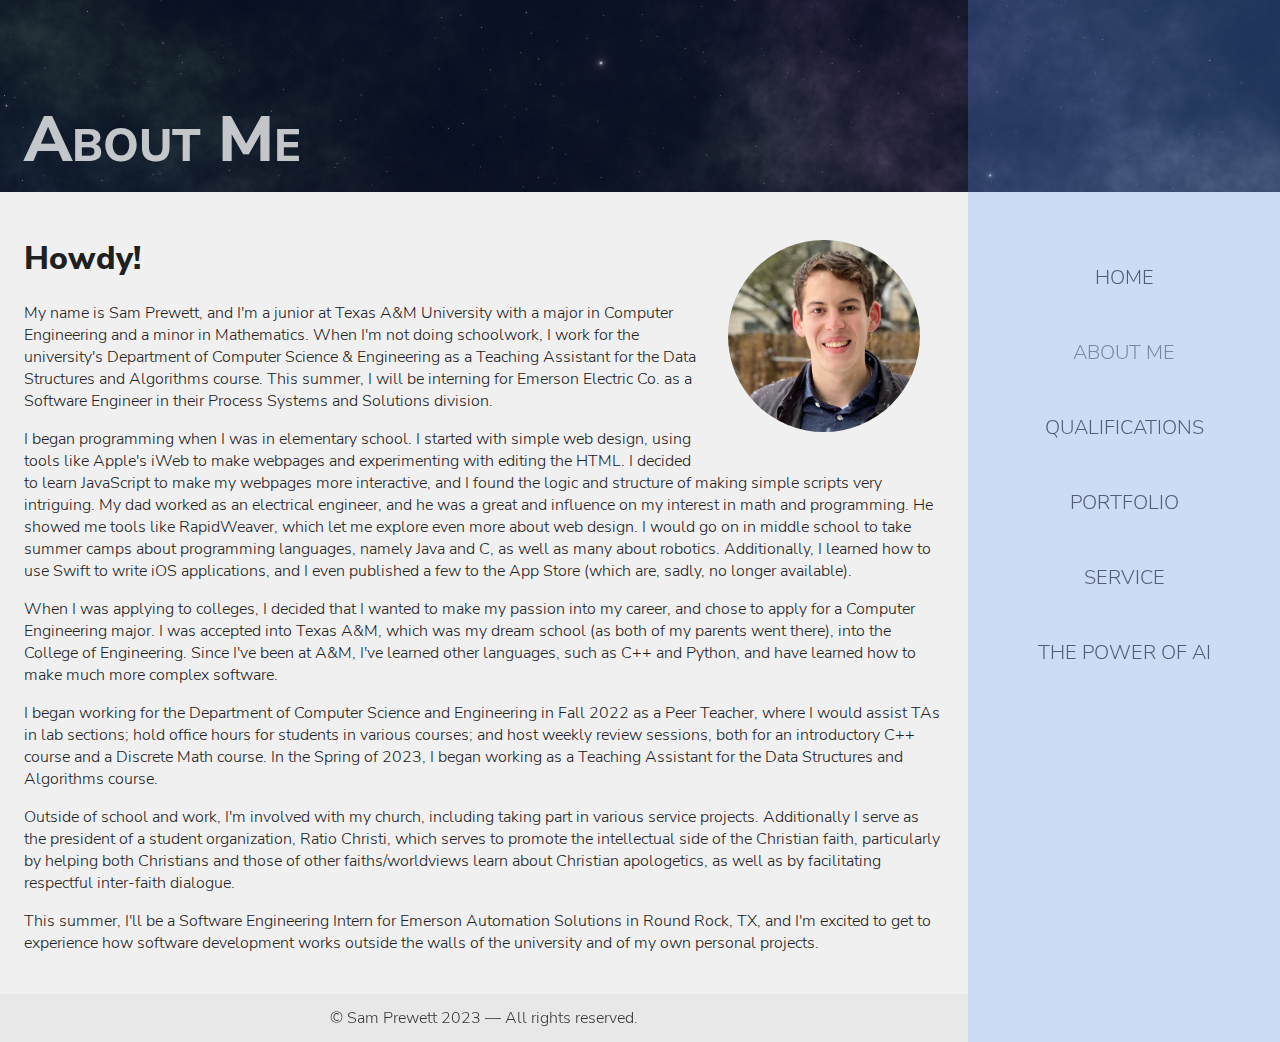
==== about/index.html @ 18d5f35b "Initial commit" ====
<!DOCTYPE html>
<html lang="en">
<head>
    <meta charset="UTF-8">
    <meta http-equiv="X-UA-Compatible" content="IE=edge">
    <meta name="viewport" content="width=device-width, initial-scale=1.0">
    <link rel="stylesheet" href="../resources/style1.css"/>
    <title>About Me  |  Sam Prewett</title>
</head>
<body>
    <div class="title">
        <h1>About Me</h1>
    </div>
    <div class="content">
        <img src="../resources/profile.png" id="profile" width="200" height="200"/>
        <h1>Howdy!</h1>
        <p>
            My name is Sam Prewett, and I'm a junior at Texas A&M University with a major in Computer Engineering and a minor in Mathematics.
            When I'm not doing schoolwork, I work for the university's Department of Computer Science & Engineering
            as a Teaching Assistant for the Data Structures and Algorithms course.
            This summer, I will be interning for Emerson Electric Co. as a Software Engineer in their Process Systems and Solutions division.
        </p>
        <p>
            I began programming when I was in elementary school.
            I started with simple web design, using tools like Apple's iWeb to make webpages and experimenting with editing the HTML.
            I decided to learn JavaScript to make my webpages more interactive, and I found the logic and structure of making simple scripts very intriguing.
            My dad worked as an electrical engineer, and he was a great and influence on my interest in math and programming.
            He showed me tools like RapidWeaver, which let me explore even more about web design.
            I would go on in middle school to take summer camps about programming languages, namely Java and C, as well as many about robotics.
            Additionally, I learned how to use Swift to write iOS applications, and I even published a few to the App Store (which are, sadly, no longer available).
        </p>
        <p>
            When I was applying to colleges, I decided that I wanted to make my passion into my career, and chose to apply for a Computer Engineering major.
            I was accepted into Texas A&M, which was my dream school (as both of my parents went there), into the College of Engineering.
            Since I've been at A&M, I've learned other languages, such as C++ and Python, and have learned how to make much more complex software.
        </p>
        <p>
            I began working for the Department of Computer Science and Engineering in Fall 2022 as a Peer Teacher, where I would assist TAs in lab sections; 
            hold office hours for students in various courses; and host weekly review sessions, both for an introductory C++ course and a Discrete Math course.
            In the Spring of 2023, I began working as a Teaching Assistant for the Data Structures and Algorithms course.
        </p>
        <p>
            Outside of school and work, I'm involved with my church, including taking part in various service projects. 
            Additionally I serve as the president of a student organization, Ratio Christi, which serves to 
            promote the intellectual side of the Christian faith, particularly by helping both Christians and those of other faiths/worldviews 
            learn about Christian apologetics, as well as by facilitating respectful inter-faith dialogue.
        </p>
        <p>
            This summer, I'll be a Software Engineering Intern for Emerson Automation Solutions in Round Rock, TX, and I'm excited to get to experience
            how software development works outside the walls of the university and of my own personal projects.
        </p>
    </div>
    <div class="sidebar">
        <nav>
            <a href="../" class="home"></a>
            <a><span>About Me</span></a>
            <a href="../qualifications/"><span>Qualifications</span></a>
            <a href="../portfolio/"><span>Portfolio</span></a>
            <a href="../service/"><span>Service</span></a>
            <a href="../ai"><span>The Power of AI</span></a>
        </nav>
    </div>
    <div class="footer">
        <span>&copy; Sam Prewett 2023 &mdash; All rights reserved.</span>
    </div>
</body>
</html>
---- resources/style1.css ----
@font-face {
	font-family: Nunito Sans;
	src: url(NunitoSans/NunitoSans-ExtraLight.ttf);
	font-weight: 200;
}

@font-face {
	font-family: Nunito Sans;
	src: url(NunitoSans/NunitoSans-ExtraLightItalic.ttf);
	font-weight: 200;
	font-style: italic;
}

@font-face {
	font-family: Nunito Sans;
	src: url(NunitoSans/NunitoSans-Light.ttf);
}

@font-face {
	font-family: Nunito Sans;
	src: url(NunitoSans/NunitoSans-LightItalic.ttf);
	font-style: italic;
}

@font-face {
	font-family: Nunito Sans;
	src: url(NunitoSans/NunitoSans-ExtraBold.ttf);
	font-weight: bold;
}

@font-face {
	font-family: Nunito Sans;
	src: url(NunitoSans/NunitoSans-ExtraBoldItalic.ttf);
	font-weight: bold;
	font-style: italic;
}

@keyframes floatin-landing {
	0% {top: 21vh; opacity: 0%}
	100% {top: 20vh; opacity: 100%}
}

@keyframes floatin-title-landing {
	0% {transform: translate(-50%, -35%) scale(102.5%); opacity: 0%}
	100% {transform: translate(-50%, -35%); opacity: 100%;}
}

@keyframes floatin-title {
	0% {transform: translateY(-40%); opacity: 0%}
	100% {transform: translateY(-50%); opacity: 100%}
}

@keyframes floatin-nav {
	0% {transform: translateY(2.5%); opacity: 0%}
	100% {transform: none; opacity: 100%}
}

@keyframes floatin-profile {
	0% {transform: translateY(5%); opacity: 0%}
	100% {transform: none; opacity: 100%;}
}

@media screen and (max-width: 13in) {
	nav#resume {
		flex-direction: column !important;
	}
}

html {
	scroll-behavior: smooth;
}

body:not(.landing) {
	box-sizing: border-box;
	position: absolute;
	margin: 0;
	overflow-x: hidden;
	background-color: #f0f0f0;
	color: #202020;
	font-family: Nunito Sans, sans-serif;
	width: 100%;
}

div.title {
	background: url(space.png);
	background-attachment:fixed;
	background-size: cover;
	background-position: calc(50vw - max(100vw, 100vh * 8 / 5) / 2) calc(1in - max(100vh, 100vw * 5 / 8) / 2);
	position: absolute;
	top: 0;
	left: 0;
	width: 100%;
	height: 2in;
	user-select: none;
	color: rgba(255, 255, 255, 75%);
	padding-left: 0.25in;
}

div.title::after {
	content: "";
	position: absolute;
	top: 0;
	left: 0;
	width: 100%;
	height: 100%;
	background-color: rgba(24, 48, 96, 25%);
	z-index: 0;
}

div.title h1 {
	position: relative;
	font-variant-caps: small-caps;
	display: block;
	margin: 0;
	top: 50%;
	font-size: 48pt;
	animation: floatin-title 0.8s ease-out forwards;
	z-index: 1;
}

div.content {
	min-height: max(calc(100vh - 3in), 4.75in);
	top: 2in;
	left: 0;
	width: calc(100% - 3.75in);
	padding: 2.25in 0.25in 0.25in 0.25in;
}

img#profile {
	width: 2in;
	height: 2in;
	border-radius: 50%;
	float: right;
	padding: 0.25in;
	animation: floatin-profile 0.8s ease-out forwards;
}

div.content div.textbox {
	border: 2pt solid #808090;
	border-radius: 12pt;
	padding: 9pt;
	margin: 18pt 2in;
}

div.content ul {
	padding-bottom: 3pt;
}

div.content li {
	margin: 3pt 0;
}

div.content a {
	color: #2070b0;
	text-decoration: none;
	transition: 0.1s color;
}

div.content a:hover {
	color: #60a0e0;
}

div.content .large {
	font-size: 15pt;
}

nav#resume {
	display: flex;
	flex-direction: row;
	justify-content: space-around;
	margin: 0.25in;
	font-size: 15pt;
	text-align: center;
}

nav#resume * {
	display: block;
}

div.sidebar {
	position: absolute;
	background-color: rgba(96, 160, 255, 25%);
	top: 0%;
	left: calc(100% - 3.25in);
	width: 3.25in;
	height: calc(100% - 2.5in);
	padding: 0;
	padding-top: 2.5in;
}

div.sidebar nav {
	position: sticky;
	width: 100%;
	top: 0.5in;
	margin-bottom: 0.5in;
	display: flex;
	justify-content: space-around;
	flex-direction: column;
	animation: floatin-nav 0.8s ease-out forwards;
}

div.sidebar nav a {
	display: block;
	font-size: 15pt;
	text-transform: uppercase;
	text-decoration: none;
	flex-basis: 100%;
	text-align: center;
	padding: 0.25in 0in;
	color: rgba(0, 8, 32, 40%);
	user-select: none;
}

div.sidebar nav a[href] {
	transition: color 0.3s;
	color: rgba(0, 8, 32, 60%);
}

div.sidebar nav a[href]:hover {
	color: rgba(0, 8, 32, 100%);
}

div.sidebar nav a.home::after {
	content: "Home";
	display: block;
	position: relative;
	top: 50%;
	transform: scale(100%);
	transition: transform 0.3s;
}

div.sidebar nav a.home:hover::after {
	transform: scale(105%);
}

div.sidebar nav a span {
	display: block;
	position: relative;
	top: 50%;
	transform: scale(100%);
	transition: transform 0.3s;
}

div.sidebar nav a[href]:hover * {
	transform: scale(105%);
}

div.footer {
	height: 0.5in;
	width: calc(100% - 3.25in);
	text-align: center;
	background-color: #e8e8e8;
	color: #383838;
}

div.footer span {
	position: relative;
	display: block;
	top: 50%;
	transform: translateY(-50%);
}

body.landing {
	margin: 0;
	overflow: hidden;
	height: 100vh;
	width: 100vw;
	background-image: url(space.png);
	background-position: center;
	background-repeat: no-repeat;
	background-size: cover;
	color: rgba(255, 255, 255, 80%);
	font-family: Nunito Sans, sans-serif;
	font-weight: 200;
	user-select: none;
}

body.landing::after {
	z-index: -1;
	content: "";
	position: absolute;
	left: 0;
	top: 0;
	width: 100vw;
	height: 100vh;
	background-color: rgba(12, 24, 48, 60%);
}

div.landing-title {
	width: 100%;
	position:absolute;
	left:0;
	top:0;
	height: 20vh;
}

div.landing-title h1 {
	position: relative;
	font-variant-caps: small-caps;
	top: 50%;
	left: 50%;
	transform: translate(-50%, -35%);
	text-align: center;
	font-size: min(15vh, 12.5vw);
	margin: 0px;
	animation: floatin-title-landing 0.8s ease-out forwards;
}

div.landing-description {
	position:absolute;
	width:66.7%;
	height: 75vh;
	left:0%;
	animation: floatin-landing 0.8s ease-out forwards;
}

div.landing-description div {
	position: relative;
	padding-left: 5%;
	padding-right: 5%;
	text-align: center;
	top: 50%;
	transform: translateY(-50%);
}

div.landing-description div span {
	position: relative;
	display: block;
	padding: 2.5vh 0;
	font-size: min(5vh, 2.5vw);
}

div.landing-description div span:not(:last-child)::after {
	content: "";
	position: absolute;
	display: block;
	height: 0;
	width: 0;
	top: 100%;
	left: 50%;
	border: 0.75vh solid rgba(224, 240, 255, 50%);
	border-radius: 25%;
	transform: rotate(45deg);
}

div.landing-description::after {
	content: "";
	display: block;
	position: absolute;
	background-color: rgba(255, 255, 255, 20%);
	top: 15%;
	left: 100%;
	width: 0.2vmax;
	height: 70%;
}

div.landing-navigation {
	position:absolute;
	width:33.3%;
	height: 65vh;
	left:66.7%;
	animation: floatin-landing 0.8s ease-out forwards;
	padding: 5vh 0vw;
}

div.landing-navigation nav {
	display: flex;
	justify-content: space-around;
	flex-direction: column;
	position: relative;
	top: 50%;
	left: 50%;
	height: 90%;
	text-align:center;
	transform: translate(-50%, -50%);
	max-width: 75%;
	word-wrap: normal;
}

div.landing-navigation nav a {
	display: block;
	flex-basis: 100%;
	position: relative;
	text-decoration: none;
	color:rgba(255, 255, 255, 50%);
	font-size: min(4vh, 2vw);
	transition: color 0.3s;
}

div.landing-navigation nav a:hover {
	color:rgba(255, 255, 255, 100%);
}

div.landing-navigation nav a:not(:last-child)::after {
	content: "";
	position: absolute;
	display: block;
	background-color: rgba(255, 255, 255, 20%);
	height: 0.15vmax;
	width: 60%;
	top: 100%;
	left: 20%;
}

div.landing-navigation nav a:hover span {
	transform: translateY(-50%) scale(105%);
}

div.landing-navigation nav a span {
	position: relative;
	display: block;
	top: 50%;
	transition: transform 0.3s;
	text-transform: lowercase;
	transform: translateY(-50%) scale(100%);
}

div.landing-copyright {
	position: absolute;
	top: 95vh;
	width: 100%;
	height: 5vh;
	text-align: center;
}

div.landing-copyright span {
	position: absolute;
	font-size: 2vh;
	left: 50%;
	top: 50%;
	width: 100%;
	transform: translate(-50%, -50%);
	color: rgba(255, 255, 255, 50%)
}
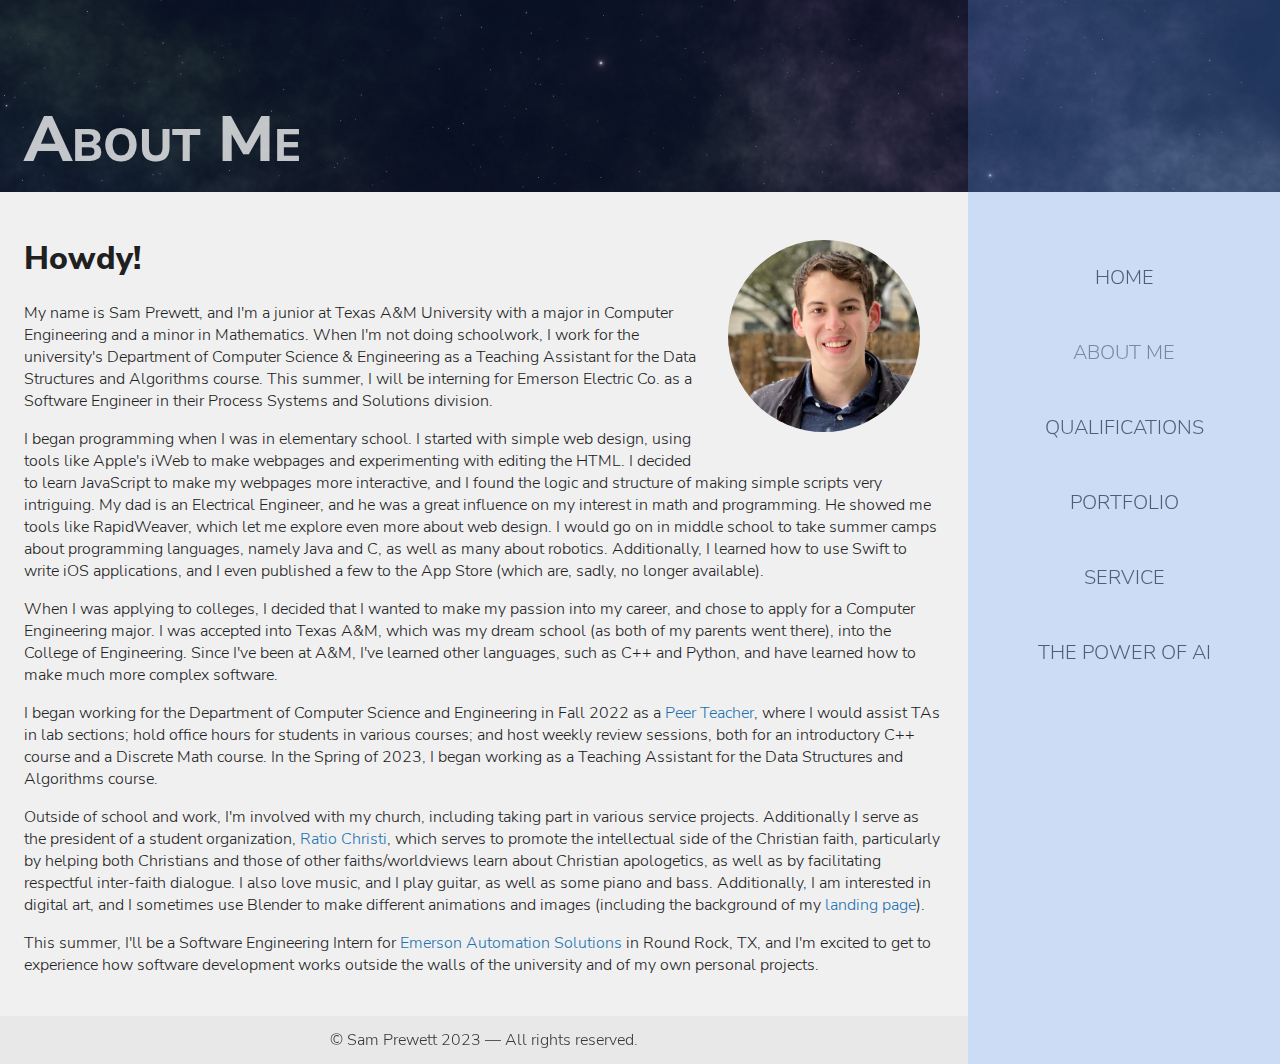
==== commit 6aa09280: "Finished Service and Portfolio sections" ====
--- a/about/index.html
+++ b/about/index.html
@@ -24,7 +24,7 @@
             I began programming when I was in elementary school.
             I started with simple web design, using tools like Apple's iWeb to make webpages and experimenting with editing the HTML.
             I decided to learn JavaScript to make my webpages more interactive, and I found the logic and structure of making simple scripts very intriguing.
-            My dad worked as an electrical engineer, and he was a great and influence on my interest in math and programming.
+            My dad is an Electrical Engineer, and he was a great influence on my interest in math and programming.
             He showed me tools like RapidWeaver, which let me explore even more about web design.
             I would go on in middle school to take summer camps about programming languages, namely Java and C, as well as many about robotics.
             Additionally, I learned how to use Swift to write iOS applications, and I even published a few to the App Store (which are, sadly, no longer available).
@@ -35,18 +35,20 @@
             Since I've been at A&M, I've learned other languages, such as C++ and Python, and have learned how to make much more complex software.
         </p>
         <p>
-            I began working for the Department of Computer Science and Engineering in Fall 2022 as a Peer Teacher, where I would assist TAs in lab sections; 
+            I began working for the Department of Computer Science and Engineering in Fall 2022 as a <a target="_blank" href="https://engineering.tamu.edu/cse/academics/peer-teachers/index.html">Peer Teacher</a>, where I would assist TAs in lab sections; 
             hold office hours for students in various courses; and host weekly review sessions, both for an introductory C++ course and a Discrete Math course.
             In the Spring of 2023, I began working as a Teaching Assistant for the Data Structures and Algorithms course.
         </p>
         <p>
             Outside of school and work, I'm involved with my church, including taking part in various service projects. 
-            Additionally I serve as the president of a student organization, Ratio Christi, which serves to 
+            Additionally I serve as the president of a student organization, <a target="_blank" href="http://rc-tamu.org/">Ratio Christi</a>, which serves to 
             promote the intellectual side of the Christian faith, particularly by helping both Christians and those of other faiths/worldviews 
-            learn about Christian apologetics, as well as by facilitating respectful inter-faith dialogue.
+            learn about Christian apologetics, as well as by facilitating respectful inter-faith dialogue. 
+            I also love music, and I play guitar, as well as some piano and bass. 
+            Additionally, I am interested in digital art, and I sometimes use Blender to make different animations and images (including the background of my <a href="../">landing page</a>).
         </p>
         <p>
-            This summer, I'll be a Software Engineering Intern for Emerson Automation Solutions in Round Rock, TX, and I'm excited to get to experience
+            This summer, I'll be a Software Engineering Intern for <a target="_blank" href="https://www.emerson.com/en-us/automation-solutions">Emerson Automation Solutions</a> in Round Rock, TX, and I'm excited to get to experience
             how software development works outside the walls of the university and of my own personal projects.
         </p>
     </div>
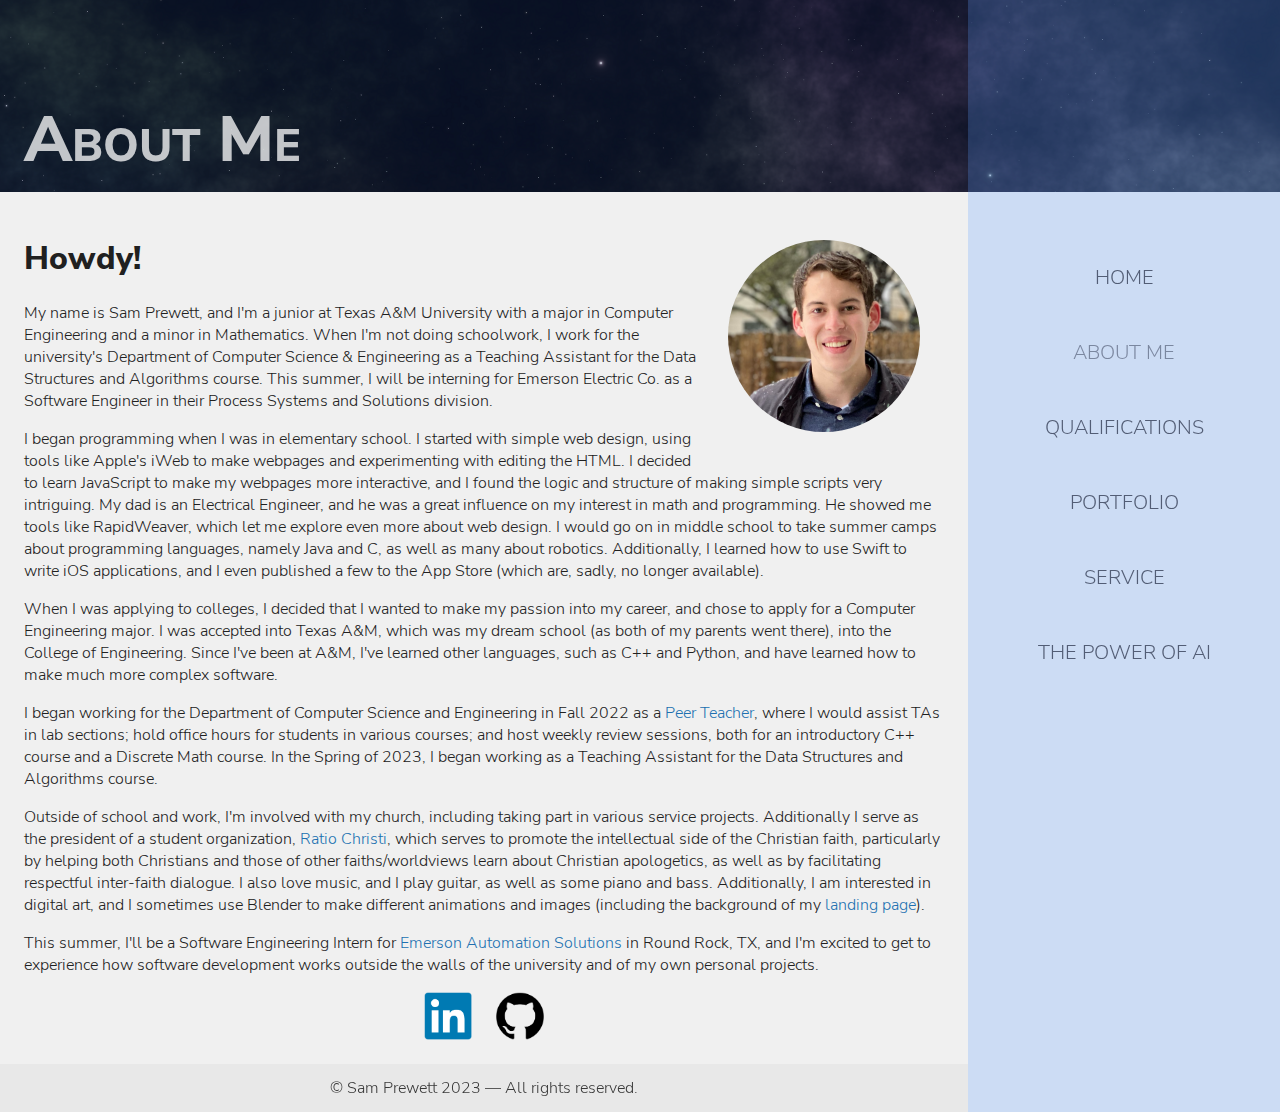
==== commit a162d302: "Added social media links" ====
--- a/about/index.html
+++ b/about/index.html
@@ -51,6 +51,10 @@
             This summer, I'll be a Software Engineering Intern for <a target="_blank" href="https://www.emerson.com/en-us/automation-solutions">Emerson Automation Solutions</a> in Round Rock, TX, and I'm excited to get to experience
             how software development works outside the walls of the university and of my own personal projects.
         </p>
+        <div class="social">
+            <a target="_blank" class="linkedin" href="https://www.linkedin.com/in/sam-prewett-8ab3b717a/"></a>
+            <a target="_blank" class="github" href="https://github.com/sam-cp"></a>
+        </div>
     </div>
     <div class="sidebar">
         <nav>
--- a/resources/style1.css
+++ b/resources/style1.css
@@ -63,6 +63,10 @@
 @media screen and (max-width: 13in) {
 	nav#resume {
 		flex-direction: column !important;
+	}
+
+	div.content div.textbox {
+		margin: 18pt 0.5in !important;
 	}
 }
 
@@ -139,7 +143,7 @@
 	border: 2pt solid #808090;
 	border-radius: 12pt;
 	padding: 9pt;
-	margin: 18pt 2in;
+	margin: 18pt 1in;
 }
 
 div.content ul {
@@ -175,6 +179,44 @@
 
 nav#resume * {
 	display: block;
+}
+
+div.social {
+	height: 0.5in;
+	display: flex;
+	flex-direction: row;
+	justify-content: center;
+}
+
+div.social a {
+	margin-left: 9pt;
+	margin-right: 9pt;
+	width: 0.5in;
+	height: 0.5in;
+	display:block;
+	padding: 0;
+}
+
+div.social a.linkedin::after {
+	background-image: url(linkedin.png);
+}
+
+div.social a.github::after {
+	background-image: url(github.png);
+}
+
+div.social a::after {
+	content: "";
+	display: block;
+	width: 100%;
+	height: 100%;
+	background-size: contain;
+	transform: none;
+	transition: transform 0.3s;
+}
+
+div.social a:hover::after {
+	transform: scale(105%);
 }
 
 div.sidebar {
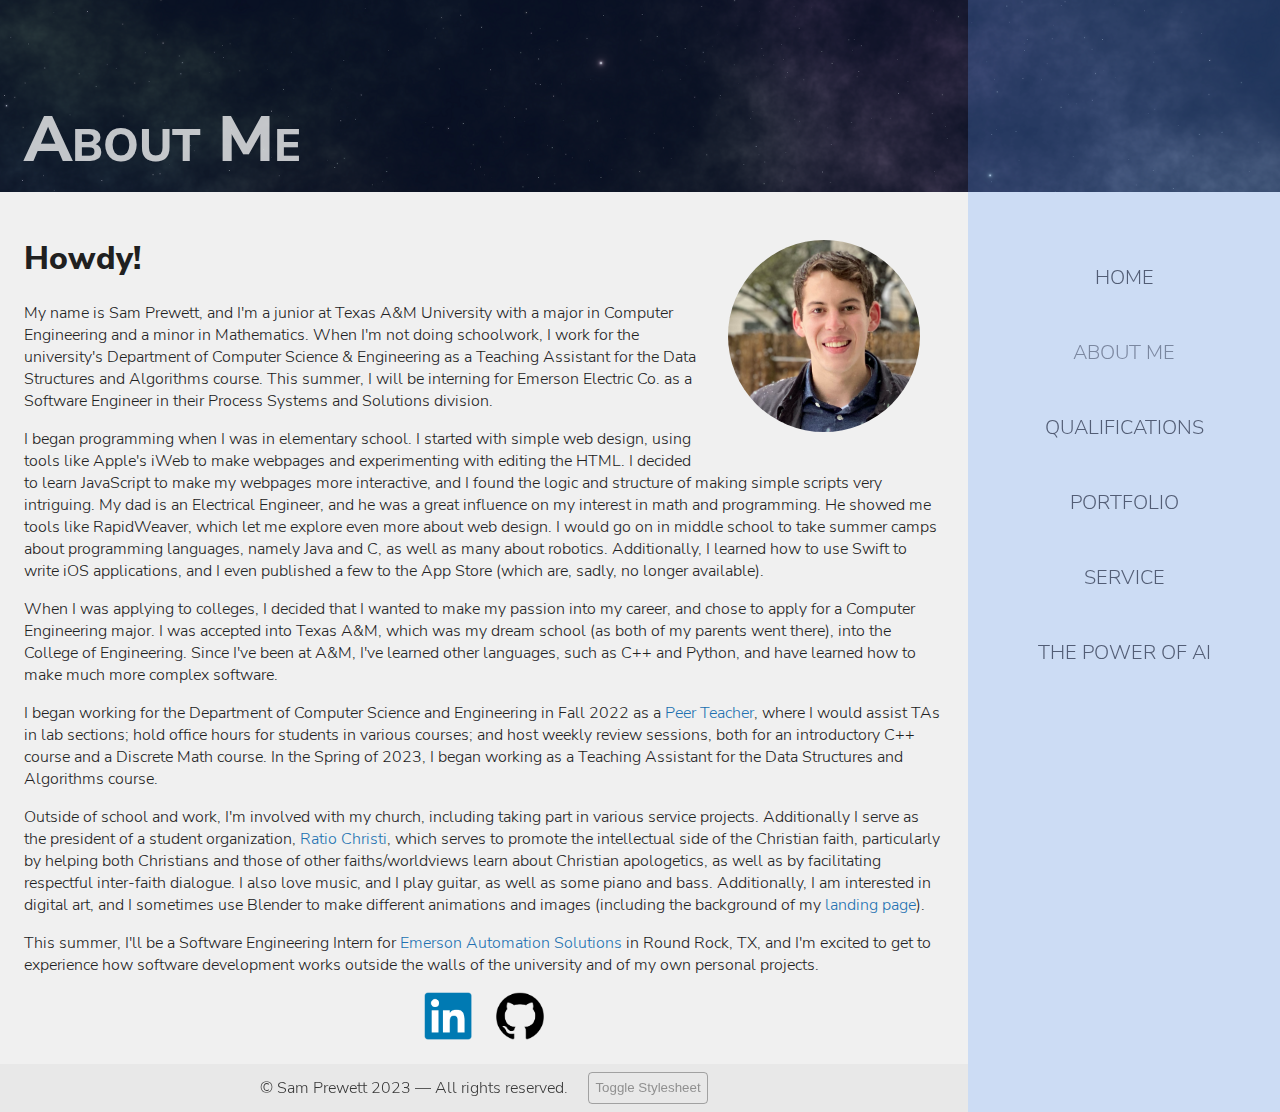
==== commit 6482885e: "Added social links and stylesheet toggling" ====
--- a/about/index.html
+++ b/about/index.html
@@ -5,9 +5,10 @@
     <meta http-equiv="X-UA-Compatible" content="IE=edge">
     <meta name="viewport" content="width=device-width, initial-scale=1.0">
     <link rel="stylesheet" href="../resources/style1.css"/>
+    <script type="text/javascript" src="../resources/togglestylesheets.js"></script>
     <title>About Me  |  Sam Prewett</title>
 </head>
-<body>
+<body onload="init(true)">
     <div class="title">
         <h1>About Me</h1>
     </div>
@@ -67,7 +68,7 @@
         </nav>
     </div>
     <div class="footer">
-        <span>&copy; Sam Prewett 2023 &mdash; All rights reserved.</span>
+        <span>&copy; Sam Prewett 2023 &mdash; All rights reserved. <input type="button" onclick="toggle(true)" value="Toggle Stylesheet"/></span>
     </div>
 </body>
 </html>--- a/resources/style1.css
+++ b/resources/style1.css
@@ -137,13 +137,6 @@
 	float: right;
 	padding: 0.25in;
 	animation: floatin-profile 0.8s ease-out forwards;
-}
-
-div.content div.textbox {
-	border: 2pt solid #808090;
-	border-radius: 12pt;
-	padding: 9pt;
-	margin: 18pt 1in;
 }
 
 div.content ul {
@@ -300,6 +293,24 @@
 	display: block;
 	top: 50%;
 	transform: translateY(-50%);
+}
+
+div.footer span input {
+	display: inline;
+	background-color: rgba(56, 56, 56, 0%);
+	height: 24pt;
+	font-size: 10pt;
+	color: rgba(56, 56, 56, 50%);
+	border: 1pt solid rgba(56, 56, 56, 40%);
+	border-radius: 3pt;
+	transition: background-color 0.1s, color 0.1s;
+	cursor: pointer;
+	margin-left: 12pt;
+}
+
+div.footer span input:hover {
+	color: rgba(56, 56, 56, 70%);
+	background-color: rgba(56, 56, 56, 10%);
 }
 
 body.landing {
@@ -475,4 +486,21 @@
 	color: rgba(255, 255, 255, 50%)
 }
 
-
+div.landing-copyright span input {
+	display: inline;
+	background-color: rgba(255, 255, 255, 0%);
+	height: 3vh;
+	font-size: 1.5vh;
+	color: rgba(255, 255, 255, 30%);
+	border: 0.1vh solid rgba(255, 255, 255, 50%);
+	border-radius: 0.5vh;
+	transition: border-color 0.1s, background-color 0.1s, color 0.1s;
+	cursor: pointer;
+	margin-left: 1vw;
+}
+
+div.landing-copyright span input:hover {
+	border-color: rgba(255, 255, 255, 100%);
+	background-color: rgba(255, 255, 255, 15%);
+	color: rgba(255, 255, 255, 80%);
+}
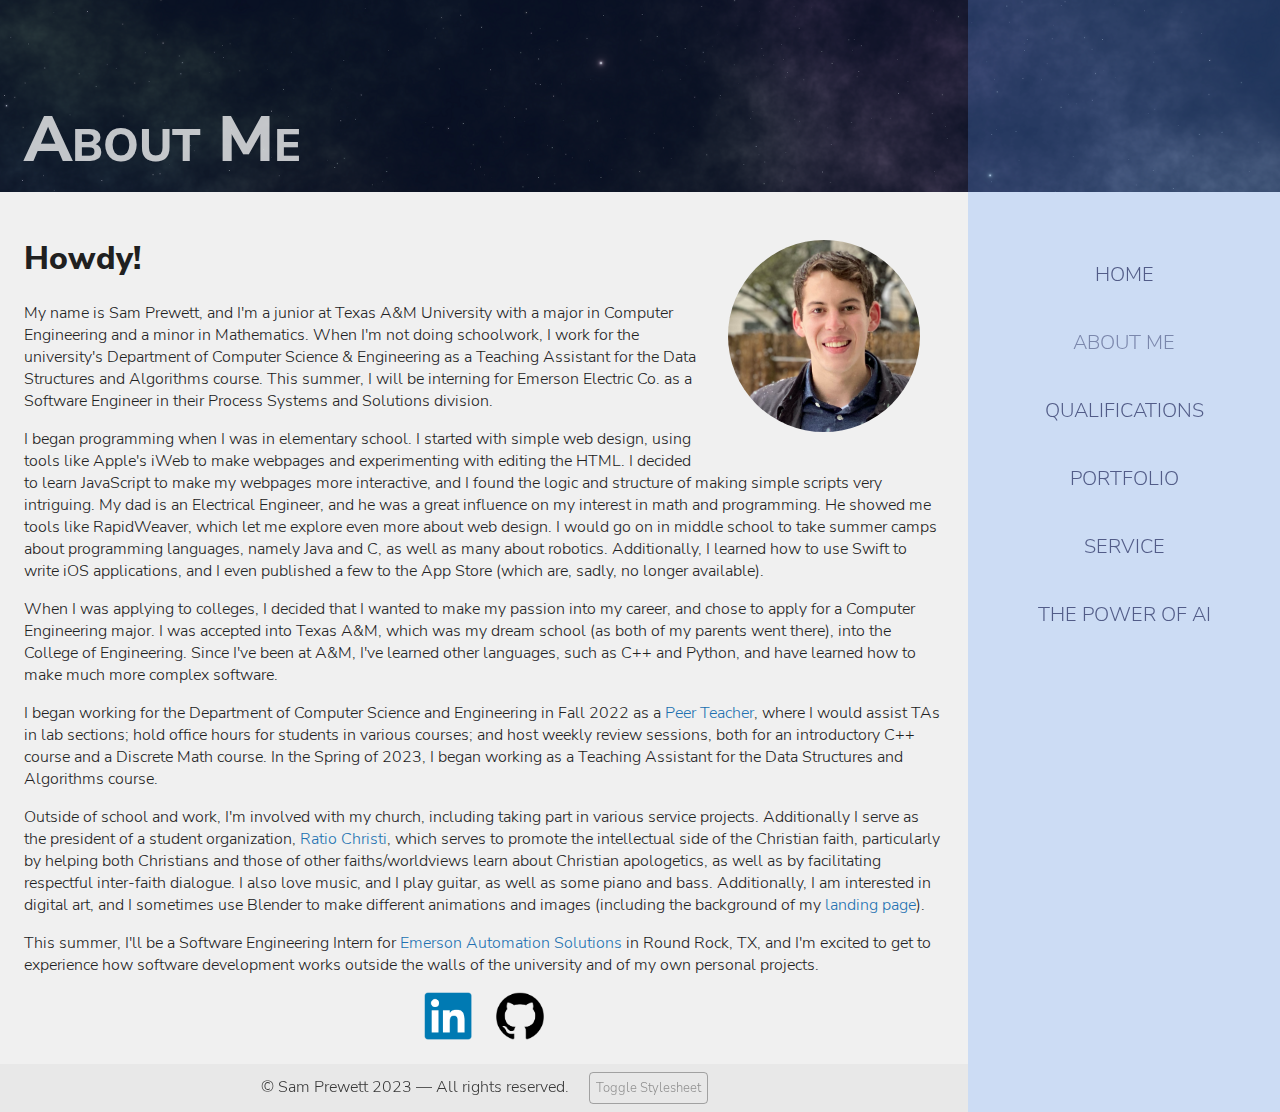
==== commit dfb403e4: "Added second style" ====
--- a/about/index.html
+++ b/about/index.html
@@ -4,13 +4,23 @@
     <meta charset="UTF-8">
     <meta http-equiv="X-UA-Compatible" content="IE=edge">
     <meta name="viewport" content="width=device-width, initial-scale=1.0">
-    <link rel="stylesheet" href="../resources/style1.css"/>
+    <link rel="stylesheet" href="../resources/style2.css"/>
     <script type="text/javascript" src="../resources/togglestylesheets.js"></script>
     <title>About Me  |  Sam Prewett</title>
 </head>
 <body onload="init(true)">
     <div class="title">
         <h1>About Me</h1>
+    </div>
+        <div class="sidebar">
+        <nav>
+            <a href="../" class="home"></a>
+            <a><span>About Me</span></a>
+            <a href="../qualifications/"><span>Qualifications</span></a>
+            <a href="../portfolio/"><span>Portfolio</span></a>
+            <a href="../service/"><span>Service</span></a>
+            <a href="../ai"><span>The Power of AI</span></a>
+        </nav>
     </div>
     <div class="content">
         <img src="../resources/profile.png" id="profile" width="200" height="200"/>
@@ -57,16 +67,6 @@
             <a target="_blank" class="github" href="https://github.com/sam-cp"></a>
         </div>
     </div>
-    <div class="sidebar">
-        <nav>
-            <a href="../" class="home"></a>
-            <a><span>About Me</span></a>
-            <a href="../qualifications/"><span>Qualifications</span></a>
-            <a href="../portfolio/"><span>Portfolio</span></a>
-            <a href="../service/"><span>Service</span></a>
-            <a href="../ai"><span>The Power of AI</span></a>
-        </nav>
-    </div>
     <div class="footer">
         <span>&copy; Sam Prewett 2023 &mdash; All rights reserved. <input type="button" onclick="toggle(true)" value="Toggle Stylesheet"/></span>
     </div>
--- a/resources/style2.css
+++ b/resources/style2.css
@@ -0,0 +1,474 @@
+@font-face {
+    src: url(DMSerifDisplay/DMSerifDisplay-Regular.ttf);
+    font-family: "DM Serif Display";
+}
+
+@font-face {
+    src: url(Faustina/Faustina-VariableFont_wght.ttf);
+    font-family: "Faustina";
+}
+
+@font-face {
+    font-family: "Faustina";
+    src: url(Faustina/Faustina-Italic-VariableFont_wght.ttf);
+    font-style: italic;
+}
+
+html {
+    scroll-behavior:smooth;
+}
+
+body {
+    position: absolute;
+    box-sizing: border-box;
+    font-family: "Faustina", serif;
+    margin: 0;
+    width: 100%;
+    font-size: 14pt;
+}
+
+div.title {
+    width: 100%;
+    height: 2in;
+    text-align: center;
+    background-color: #5b021e;
+    user-select: none;
+}
+
+div.title h1 {
+    position: relative;
+    font-family: "DM Serif Display", serif;
+    margin: 0;
+    top: 50%;
+    font-size: 72pt;
+    text-transform: lowercase;
+    color: rgba(255, 255, 255, 80%);
+    transform: translateY(-50%);
+}
+
+div.sidebar {
+    background-color: #a74444f0;
+    position:sticky;
+    top: 0;
+    height: 54pt;
+    width: calc(100% - 36pt);
+    user-select: none;
+    padding: 0pt 18pt;
+}
+
+div.sidebar nav {
+    display:flex;
+    width: 100%;
+    height: 100%;
+    flex-direction: row;
+    justify-content: space-between;
+}
+
+div.sidebar nav a {
+    flex-basis: 100%;
+    display: inline-block;
+    height: 100%;
+    text-align: center;
+    text-decoration: none;
+    text-transform: uppercase;
+    font-size: 18pt;
+    color: white;
+    opacity: 40%;
+}
+
+@media only screen and (max-width: 12.8in) {
+	div.content {
+		margin: 18pt 1in !important;
+	}
+
+    div.sidebar {
+        height: 81pt;
+    }
+
+    div.sidebar nav {
+        display: block;
+    }
+
+    div.sidebar nav a {
+        display:inline-block;
+        width: calc(100% / 3 - 12pt);
+        height: 50%;
+    }
+}
+
+@media only screen and (max-width: 7.2in) {
+	div.title h1 {
+		font-size: 48pt;
+	}
+
+	img#profile {
+		float:none !important;
+		display: inline-block;
+		margin: 18pt calc(50% - 100px) !important;
+	}
+
+	nav#resume {
+		width: 100%;
+		margin: 18pt 0;
+		float:none;
+		position: relative;
+		left: 9pt;
+	}
+
+	div.content {
+		margin: 18pt 0.5in !important;
+	}
+
+	div.content h1, div.content h2 {
+		text-align: center;
+	}
+
+    div.sidebar {
+        height: 144pt;
+		position: relative;
+    }
+
+    div.sidebar nav {
+        display: block;
+    }
+
+    div.sidebar nav a {
+        display:inline-block;
+        width: 100%;
+        height: 16.67%;
+		font-size: 15pt;
+    }
+}
+
+div.sidebar nav a[href] {
+    opacity: 70%;
+    transition: opacity 0.3s;
+}
+
+div.sidebar nav a[href]:hover {
+    opacity: 100%;
+}
+
+div.sidebar nav a[href]:hover span, div.sidebar nav a[href].home:hover::after {
+    transform: translateY(-50%) scale(105%);
+}
+
+div.sidebar nav a.home::after {
+    content: "Home";
+}
+
+div.sidebar nav a.home::after, div.sidebar nav a span {
+    display: block;
+    position: relative;
+    top: 50%;
+    transform: translateY(-50%);
+    transition: transform 0.3s;
+    font-weight: 300;
+}
+
+div.content {
+    margin: 18pt 2in;
+    text-align: justify;
+}
+
+img#profile {
+    border-radius: 50%;
+    float: right;
+    margin: 18pt;
+}
+
+div.content a[href] {
+    color:#b41849;
+    transition: color 0.1s;
+}
+
+div.content a[href]:hover {
+    color:#ce597e
+}
+
+div.content a:not([href]) {
+    position: relative;
+    top: -36pt;
+}
+
+::selection {
+    background-color: #c6669b60;
+}
+
+nav#resume {
+    display:flex;
+    flex-direction: column;
+    float:right;
+    text-align:center;
+    border: 1.5pt solid #a88993;
+    border-radius: 6pt;
+    padding: 12pt 6pt;
+    background-color: #ce597e10;
+    margin-left: 18pt;
+}
+
+nav#resume * {
+    padding: 5pt 8pt;
+}
+
+nav#resume+hr {
+    display: none;
+}
+
+div.content .large {
+    font-size: 18pt;
+}
+
+div.social {
+	height: 0.5in;
+	display: flex;
+	flex-direction: row;
+	justify-content: center;
+}
+
+div.social a {
+	margin-left: 9pt;
+	margin-right: 9pt;
+	width: 0.5in;
+	height: 0.5in;
+	display:block;
+	padding: 0;
+}
+
+div.social a.linkedin::after {
+	background-image: url(linkedin.png);
+}
+
+div.social a.github::after {
+	background-image: url(github.png);
+}
+
+div.social a::after {
+	content: "";
+	display: block;
+	width: 100%;
+	height: 100%;
+	background-size: contain;
+	transform: none;
+	transition: transform 0.3s;
+}
+
+div.social a:hover::after {
+	transform: scale(105%);
+}
+
+div.footer {
+    width: 100%;
+    height: 48pt;
+    text-align: center;
+}
+
+div.footer span {
+    font-size: 12pt;
+    display: block;
+    position: relative;
+    top: 50%;
+    transform: translateY(-50%);
+}
+
+div.footer span input {
+	display: inline;
+	background-color: rgba(56, 56, 56, 0%);
+	height: 24pt;
+    font-family: inherit;
+	font-size: 10pt;
+	color: rgba(56, 56, 56, 50%);
+	border: 1pt solid rgba(56, 56, 56, 40%);
+	border-radius: 3pt;
+	transition: background-color 0.1s, color 0.1s;
+	cursor: pointer;
+	margin-left: 12pt;
+}
+
+div.footer span input:hover {
+	color: rgba(56, 56, 56, 70%);
+	background-color: rgba(56, 56, 56, 10%);
+}
+
+body.landing {
+    height: 100vh;
+    background-color: #480319;
+    color: white;
+    font-weight: 200;
+    user-select: none;
+}
+
+div.landing-title {
+    opacity: 80%;
+    font-family: "DM Serif Display", serif;
+    font-size: 7.5vmin;
+    text-transform: lowercase;
+    text-align: center;
+    width: 100vw;
+    height: 30vh;
+    background-color: #ffc08020;
+}
+
+div.landing-title h1 {
+    position: relative;
+    top: 50%;
+    margin: 0;
+    transform: translateY(-50%);
+}
+
+div.landing-description {
+	position:absolute;
+	width:66.7%;
+	height: 70vh;
+	left:0%;
+    top: 25vh;
+}
+
+div.landing-description div {
+	position: relative;
+	padding-left: 5%;
+	padding-right: 5%;
+	text-align: center;
+	top: 50%;
+	transform: translateY(-50%);
+}
+
+div.landing-description div span {
+	position: relative;
+	display: block;
+	padding: 2.5vh 0;
+	font-size: min(5vh, 2.5vw);
+}
+
+div.landing-description div span:not(:last-child)::after {
+	content: "";
+	position: absolute;
+	display: block;
+	background-color: rgba(255, 255, 255, 20%);
+	height: 0.15vmax;
+	width: 30%;
+	top: 100%;
+	left: 35%;
+}
+
+div.landing-description::after {
+	content: "";
+	display: block;
+	position: absolute;
+	background-color: rgba(255, 255, 255, 20%);
+	top: 20%;
+	left: 100%;
+	width: 0.2vmax;
+	height: 70%;
+}
+
+div.landing-navigation {
+	position:absolute;
+	width:33.3%;
+	height: 65vh;
+	left:66.7%;
+    top: 25vh;
+	padding: 5vh 0vw;
+}
+
+div.landing-navigation nav {
+	display: flex;
+	justify-content: space-around;
+	flex-direction: column;
+	position: relative;
+	top: 50%;
+	left: 50%;
+	height: 90%;
+	text-align:center;
+	transform: translate(-50%, -50%);
+	max-width: 75%;
+	word-wrap: normal;
+}
+
+div.landing-navigation nav a {
+	display: block;
+	flex-basis: 100%;
+	position: relative;
+	text-decoration: none;
+	color:white;
+	font-size: min(3.25vh, 1.625vw);
+	transition: opacity 0.3s;
+}
+
+div.landing-navigation nav a:not(:last-child)::after {
+	content: "";
+	position: absolute;
+	display: block;
+	border: 0.5vh solid rgba(255, 255, 255, 20%);
+	border-radius: 50%;
+	height: 0;
+	width: 0%;
+	top: 100%;
+	left: 50%;
+}
+
+div.landing-navigation nav a:hover span {
+	transform: translateY(-50%) scale(105%);
+	opacity: 100%;
+}
+
+div.landing-navigation nav a span {
+	position: relative;
+	display: block;
+	top: 50%;
+	transition: transform 0.3s, opacity 0.3s;
+	text-transform: uppercase;
+	transform: translateY(-50%) scale(100%);
+	opacity: 50%;
+}
+
+div.landing-navigation nav a span::before, div.landing-navigation nav a span::after {
+	content: "-";
+	display:inline-block;
+	opacity: 50%;
+	transform: scaleX(400%);
+	transition: transform 0.3s;
+	margin: 0 0.75vw
+}
+
+div.landing-navigation nav a:hover span::before, div.landing-navigation nav a:hover span::after {
+	transform: scaleX(100%);
+}
+
+div.landing-copyright {
+	position: absolute;
+	top: 95vh;
+	width: 100%;
+	height: 5vh;
+	text-align: center;
+}
+
+div.landing-copyright span {
+	position: absolute;
+	font-size: 2vh;
+	left: 50%;
+	top: 50%;
+	width: 100%;
+	transform: translate(-50%, -50%);
+	color: rgba(255, 255, 255, 50%)
+}
+
+div.landing-copyright span input {
+	font-family: inherit;
+	display: inline;
+	background-color: rgba(255, 255, 255, 0%);
+	height: 3vh;
+	font-size: 1.5vh;
+	color: rgba(255, 255, 255, 30%);
+	border: 0.1vh solid rgba(255, 255, 255, 50%);
+	border-radius: 0.5vh;
+	transition: border-color 0.1s, background-color 0.1s, color 0.1s;
+	cursor: pointer;
+	margin-left: 1vw;
+}
+
+div.landing-copyright span input:hover {
+	border-color: rgba(255, 255, 255, 100%);
+	background-color: rgba(255, 255, 255, 15%);
+	color: rgba(255, 255, 255, 80%);
+}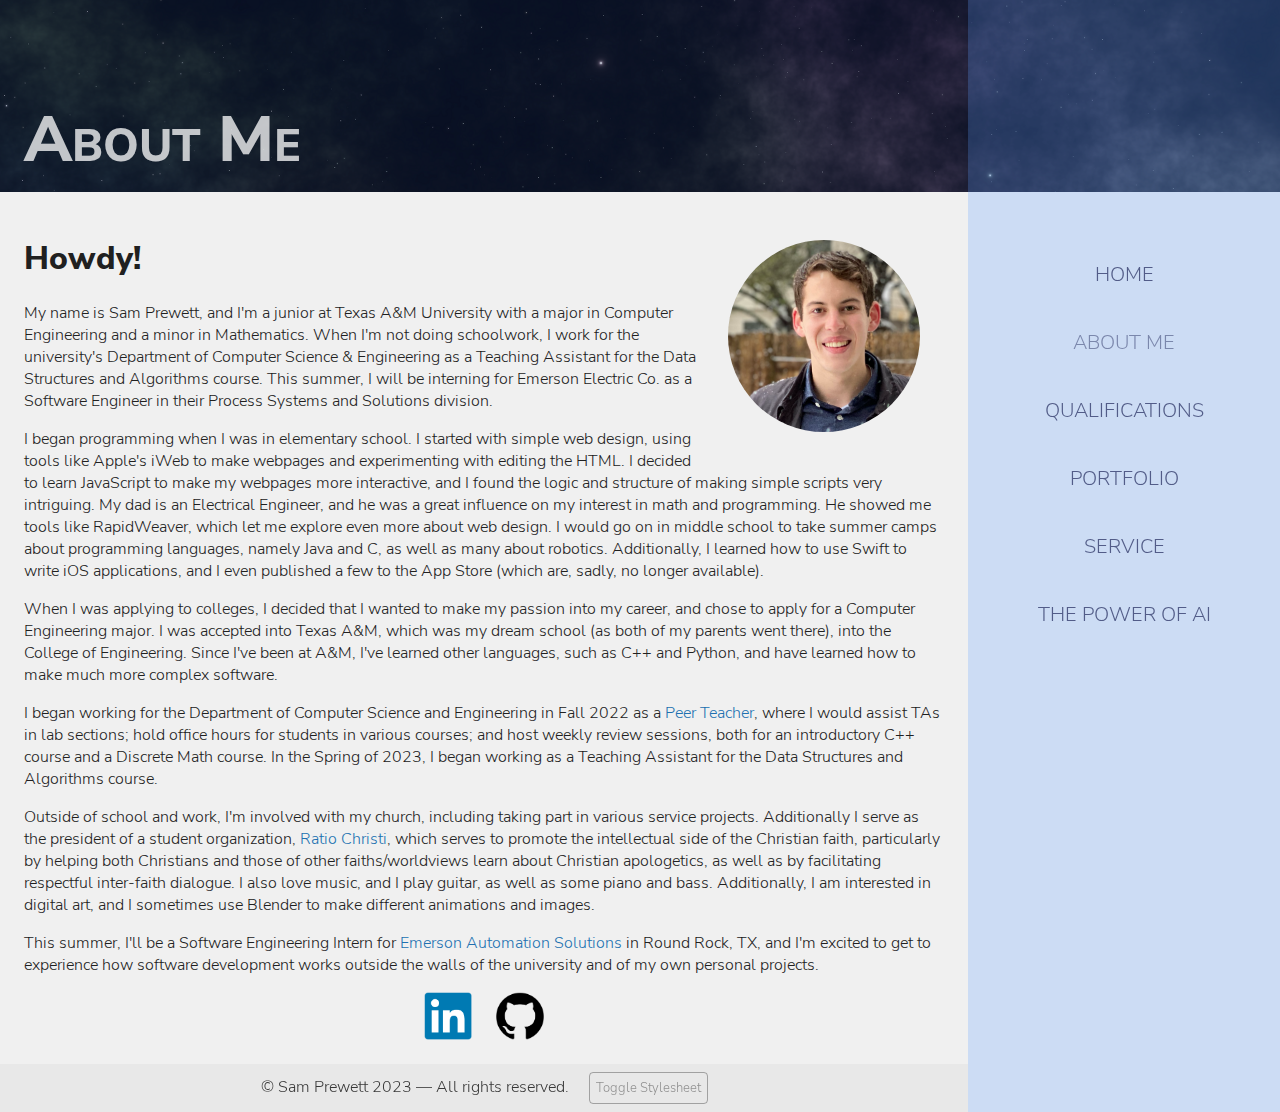
==== commit 8bbf849f: "Updated about me page, background, and navbar" ====
--- a/about/index.html
+++ b/about/index.html
@@ -56,7 +56,7 @@
             promote the intellectual side of the Christian faith, particularly by helping both Christians and those of other faiths/worldviews 
             learn about Christian apologetics, as well as by facilitating respectful inter-faith dialogue. 
             I also love music, and I play guitar, as well as some piano and bass. 
-            Additionally, I am interested in digital art, and I sometimes use Blender to make different animations and images (including the background of my <a href="../">landing page</a>).
+            Additionally, I am interested in digital art, and I sometimes use Blender to make different animations and images.
         </p>
         <p>
             This summer, I'll be a Software Engineering Intern for <a target="_blank" href="https://www.emerson.com/en-us/automation-solutions">Emerson Automation Solutions</a> in Round Rock, TX, and I'm excited to get to experience
--- a/resources/style2.css
+++ b/resources/style2.css
@@ -25,6 +25,7 @@
     margin: 0;
     width: 100%;
     font-size: 14pt;
+	background-color: #f8ece8;
 }
 
 div.title {
@@ -48,6 +49,7 @@
 
 div.sidebar {
     background-color: #a74444f0;
+	backdrop-filter: blur(3pt);
     position:sticky;
     top: 0;
     height: 54pt;
@@ -97,8 +99,13 @@
 }
 
 @media only screen and (max-width: 7.2in) {
+
+	div.title {
+		height: 1.25in;
+	}
+
 	div.title h1 {
-		font-size: 48pt;
+		font-size: min(48pt, 15vw);
 	}
 
 	img#profile {
@@ -116,7 +123,8 @@
 	}
 
 	div.content {
-		margin: 18pt 0.5in !important;
+		margin: 18pt 0.25in !important;
+		font-size: 13pt;
 	}
 
 	div.content h1, div.content h2 {
